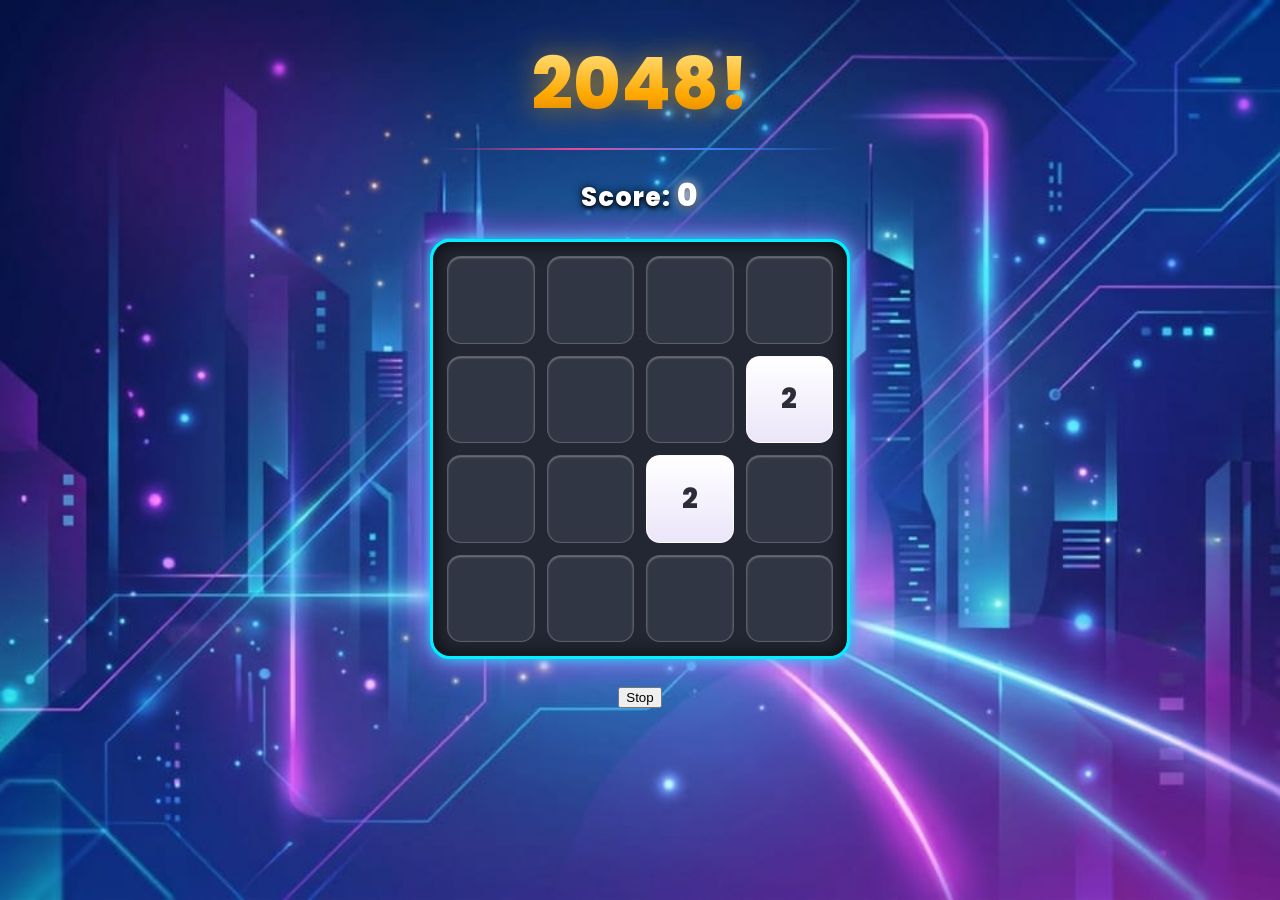
==== game.html @ 67d29d18 "." ====
<!DOCTYPE html>
<html lang="en">
<head>
    <meta charset="UTF-8">
    <meta name="viewport" content="width=device-width, initial-scale=1.0">
    <title>Game | Game in Process...</title>
    <link rel="stylesheet" href="game.css">
    <script src="game.js"></script>
</head>
<body>
    <center>
    <h1 id="title">2048!</h1>
    </center>
    <hr>
    
    <h2>Score: <span id="score">0</span></h2>
    <div id="board">
    </div>
    <br>
    <button id="stop-btn" onclick="pauseGame()">Stop</button>
    <div id="pause-menu" style="display: none; position: fixed; top: 0; left: 0; width: 100%; height: 100%; background: rgba(0,0,0,0.6); justify-content: center; align-items: center; z-index: 100;">
      <div style="background: white; padding: 30px; border-radius: 10px; text-align: center;">
        <h2>Game Paused</h2>
        <button id="continue-btn" onclick="continueGame()" style="margin: 10px; padding: 10px 20px;">Continue Game</button>
        <button id="end-btn" onclick="endGame()" style="margin: 10px; padding: 10px 20px;">End Game</button>
      </div>
    </div>
</body>
</html>
---- game.css ----
@import url('https://fonts.googleapis.com/css2?family=Poppins:wght@700;800&display=swap');

* {
    box-sizing: border-box;
}

body {
    background-image: url('background.jpeg');
    background-size: cover;
    background-position: center;
    background-repeat: no-repeat;
    background-attachment: fixed;
    color: white;
    font-family: 'Poppins', sans-serif;
    text-align: center;
    margin: 0;
    padding: 20px;
    min-height: 100vh;
}

#title {
    font-size: 4.5rem;
    font-weight: 800;
    margin: 10px 0 0 0;
    background: linear-gradient(180deg, #fff7ad 0%, #ffa800 60%, #c66900 100%);
    background-clip: text;
    -webkit-background-clip: text;
    -webkit-text-fill-color: transparent;
    filter: drop-shadow(0 0 15px rgba(255, 170, 0, 0.6));
}

hr {
    border: none;
    height: 2px;
    width: 400px;
    background: linear-gradient(90deg, transparent, #ec4899, #3b82f6, transparent);
    margin: 10px auto 15px auto;
}

h2 {
    font-size: 1.6rem;
    color: #ffffff;
    margin-bottom: 20px;
    font-weight: 800;
    letter-spacing: 1px;
    text-shadow: 0 0 10px rgba(0, 0, 0, 0.8), 0 2px 4px rgba(0, 0, 0, 0.9);
}

#score {
    color: #ffffff;
    font-weight: 800;
    font-size: 2rem;
    text-shadow: 0 0 12px rgba(255, 255, 255, 0.9), 0 2px 5px rgba(0, 0, 0, 0.9);
}

#board {
    width: 420px;
    height: 420px;
    background-color: #232733;
    border-radius: 20px;
    border: 3px solid #00f0ff;
    box-shadow: 
        0 0 15px #00f0ff,
        0 0 35px #d946ef,
        inset 0 0 20px rgba(0, 0, 0, 0.8);
    margin: 0 auto;
    display: grid;
    grid-template-columns: repeat(4, 1fr);
    grid-template-rows: repeat(4, 1fr);
    gap: 12px;
    padding: 14px;
}

.tile {
    width: 100%;
    height: 100%;
    border-radius: 14px;
    font-size: 28px;
    font-weight: 800;
    display: flex;
    justify-content: center;
    align-items: center;
    background-color: #313644;
    border: 1px solid rgba(255, 255, 255, 0.2);
    box-shadow: inset 0 1px 2px rgba(255, 255, 255, 0.35);
    transition: all 0.15s ease-in-out;
}

.x2 {
    background: linear-gradient(180deg, #ffffff 0%, #ebe5f9 100%);
    color: #2d2d3a;
    border: 1px solid rgba(255, 255, 255, 0.8);
}

.x4 {
    background: linear-gradient(180deg, #fde3ce 0%, #f7cbb1 100%);
    color: #2d2d3a;
    border: 1px solid rgba(255, 255, 255, 0.6);
}

.x8 {
    background: linear-gradient(180deg, #ffab43 0%, #f38312 100%);
    color: #ffffff;
    border: 1px solid rgba(255, 255, 255, 0.4);
}

.x16 {
    background: linear-gradient(180deg, #ff7e79 0%, #ee4a46 100%);
    color: #ffffff;
    border: 1px solid rgba(255, 255, 255, 0.4);
}

.x32 {
    background: linear-gradient(180deg, #ff3d5e 0%, #e61c3e 100%);
    color: #ffffff;
    border: 1px solid rgba(255, 255, 255, 0.4);
}

.x64 {
    background: linear-gradient(180deg, #aa45ff 0%, #7d1bd4 100%);
    color: #ffffff;
    border: 1px solid rgba(255, 255, 255, 0.5);
    box-shadow: inset 0 2px 4px rgba(255, 255, 255, 0.4), 0 2px 8px rgba(125, 27, 212, 0.4);
}

.x128 {
    background: linear-gradient(180deg, #376dff 0%, #1742ca 100%);
    color: #ffffff;
    border: 1px solid rgba(255, 255, 255, 0.5);
}

.x256 {
    background: linear-gradient(180deg, #2fd9ff 0%, #00a4d6 100%);
    color: #ffffff;
    border: 1px solid rgba(255, 255, 255, 0.6);
    box-shadow: inset 0 2px 4px rgba(255, 255, 255, 0.5), 0 2px 10px rgba(0, 210, 255, 0.4);
}

.x512 {
    background: linear-gradient(180deg, #00dbb0 0%, #00937a 100%);
    color: #ffffff;
    border: 1px solid rgba(255, 255, 255, 0.5);
    box-shadow: inset 0 2px 4px rgba(255, 255, 255, 0.5);
}

.x1024 {
    background: linear-gradient(180deg, #2ae38e 0%, #0f9b5b 100%);
    color: #ffffff;
    font-size: 24px;
    border: 1px solid rgba(255, 255, 255, 0.5);
    box-shadow: inset 0 2px 4px rgba(255, 255, 255, 0.5);
}

.x2048 {
    background: linear-gradient(180deg, #ffe156 0%, #d99100 100%);
    color: #ffffff;
    font-size: 24px;
    border: 2px solid #fff6a1;
    box-shadow: 
        0 0 20px #ffc107, 
        inset 0 2px 6px #ffffff,
        0 0 10px rgba(255, 255, 255, 0.8);
    text-shadow: 0 1px 3px rgba(0, 0, 0, 0.5);
}

.x4096 {
    background: linear-gradient(180deg, #f452ff 0%, #a200ad 100%);
    color: #ffffff;
    font-size: 24px;
    border: 1px solid rgba(255, 255, 255, 0.5);
    box-shadow: 0 0 15px #f452ff;
}

.x8192 {
    background: linear-gradient(180deg, #2c3243 0%, #0d1017 100%);
    color: #ffffff;
    font-size: 24px;
    border: 1px solid #38bdf8;
    box-shadow: 0 0 15px #38bdf8;
}
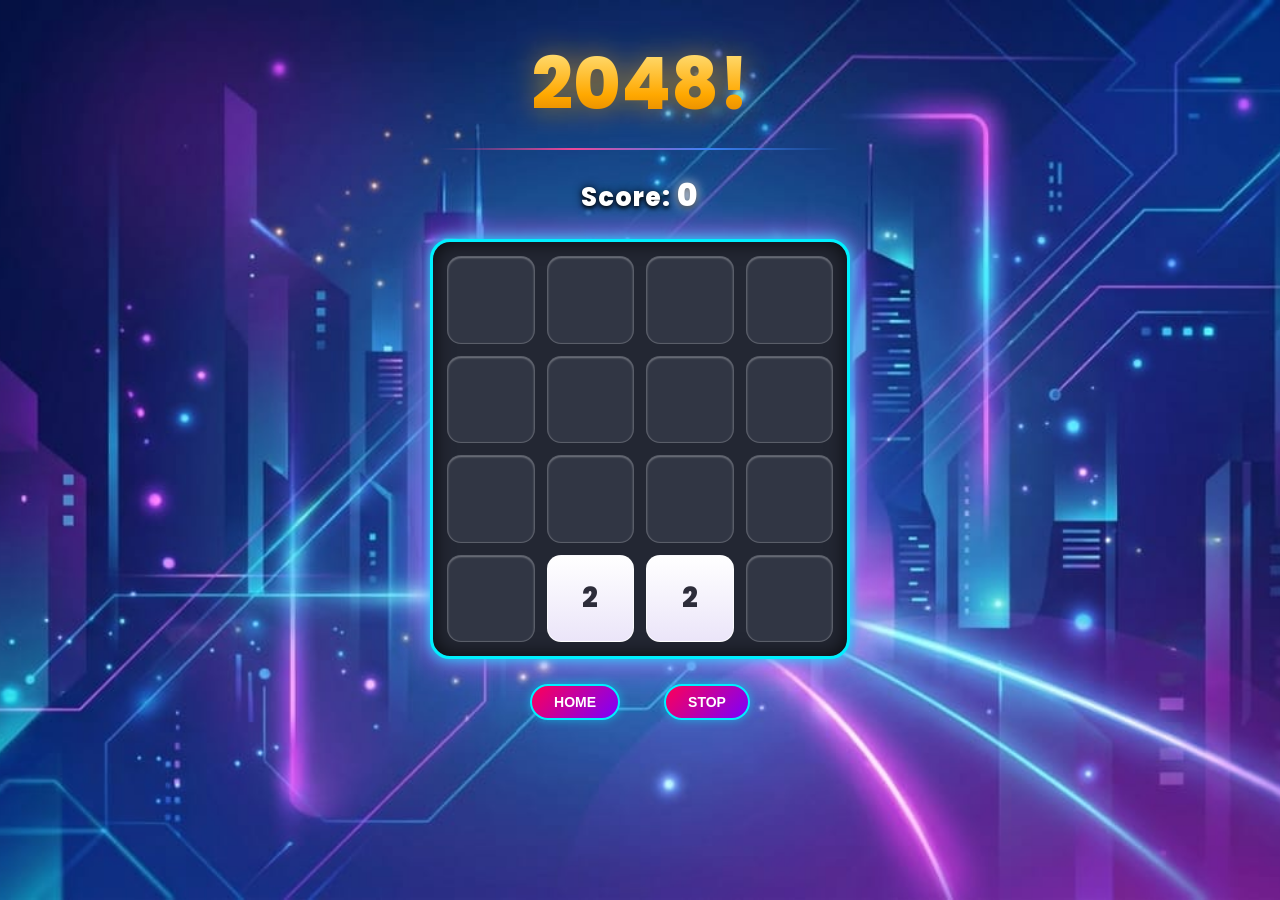
==== commit 2b0f71ed: "." ====
--- a/game.html
+++ b/game.html
@@ -17,11 +17,12 @@
     <div id="board">
     </div>
     <br>
+    <button id="stop-btn" onclick="location.href='home.html'">home</button>
     <button id="stop-btn" onclick="pauseGame()">Stop</button>
     <div id="pause-menu" style="display: none; position: fixed; top: 0; left: 0; width: 100%; height: 100%; background: rgba(0,0,0,0.6); justify-content: center; align-items: center; z-index: 100;">
       <div style="background: white; padding: 30px; border-radius: 10px; text-align: center;">
         <h2>Game Paused</h2>
-        <button id="continue-btn" onclick="continueGame()" style="margin: 10px; padding: 10px 20px;">Continue Game</button>
+        <button id="continue-btn" onclick="continueGame()" style="margin: 10px; padding: 10px 20px;">Continue </button>
         <button id="end-btn" onclick="endGame()" style="margin: 10px; padding: 10px 20px;">End Game</button>
       </div>
     </div>
--- a/game.css
+++ b/game.css
@@ -17,7 +17,66 @@
     padding: 20px;
     min-height: 100vh;
 }
-
+#stop-btn {
+    background: linear-gradient(135deg, #ff0055, #7a00ff);
+    color: #fff;
+    font-size: 14px;
+    font-weight: bold;
+    padding: 8px 22px;
+    border: 2px solid #00f0ff;
+    border-radius: 20px;
+    cursor: pointer;
+    transition: 0.3s;
+    box-shadow: 0 0 10px #00f0ff80;
+    text-transform: uppercase;
+    margin-right: 20px;
+    margin-left: 20px;
+}
+
+#stop-btn:hover {
+    background: linear-gradient(135deg, #ff007f, #00f0ff);
+    box-shadow: 0 0 18px #00f0ff;
+    transform: scale(1.05);
+}
+
+#continue-btn {
+    background: linear-gradient(135deg, #ff0055, #7a00ff);
+    color: #fff;
+    font-size: 14px;
+    font-weight: bold;
+    padding: 8px 22px;
+    border: 2px solid #00f0ff;
+    border-radius: 20px;
+    cursor: pointer;
+    transition: 0.3s;
+    box-shadow: 0 0 10px #00f0ff80;
+    text-transform: uppercase;
+}
+
+#continue-btn:hover {
+    background: linear-gradient(135deg, #ff007f, #00f0ff);
+    box-shadow: 0 0 18px #00f0ff;
+    transform: scale(1.05);
+}
+#end-btn {
+    background: linear-gradient(135deg, #ff0055, #7a00ff);
+    color: #fff;
+    font-size: 14px;
+    font-weight: bold;
+    padding: 8px 22px;
+    border: 2px solid #00f0ff;
+    border-radius: 20px;
+    cursor: pointer;
+    transition: 0.3s;
+    box-shadow: 0 0 10px #00f0ff80;
+    text-transform: uppercase;
+}
+
+#end-btn:hover {
+    background: linear-gradient(135deg, #ff007f, #00f0ff);
+    box-shadow: 0 0 18px #00f0ff;
+    transform: scale(1.05);
+}
 #title {
     font-size: 4.5rem;
     font-weight: 800;
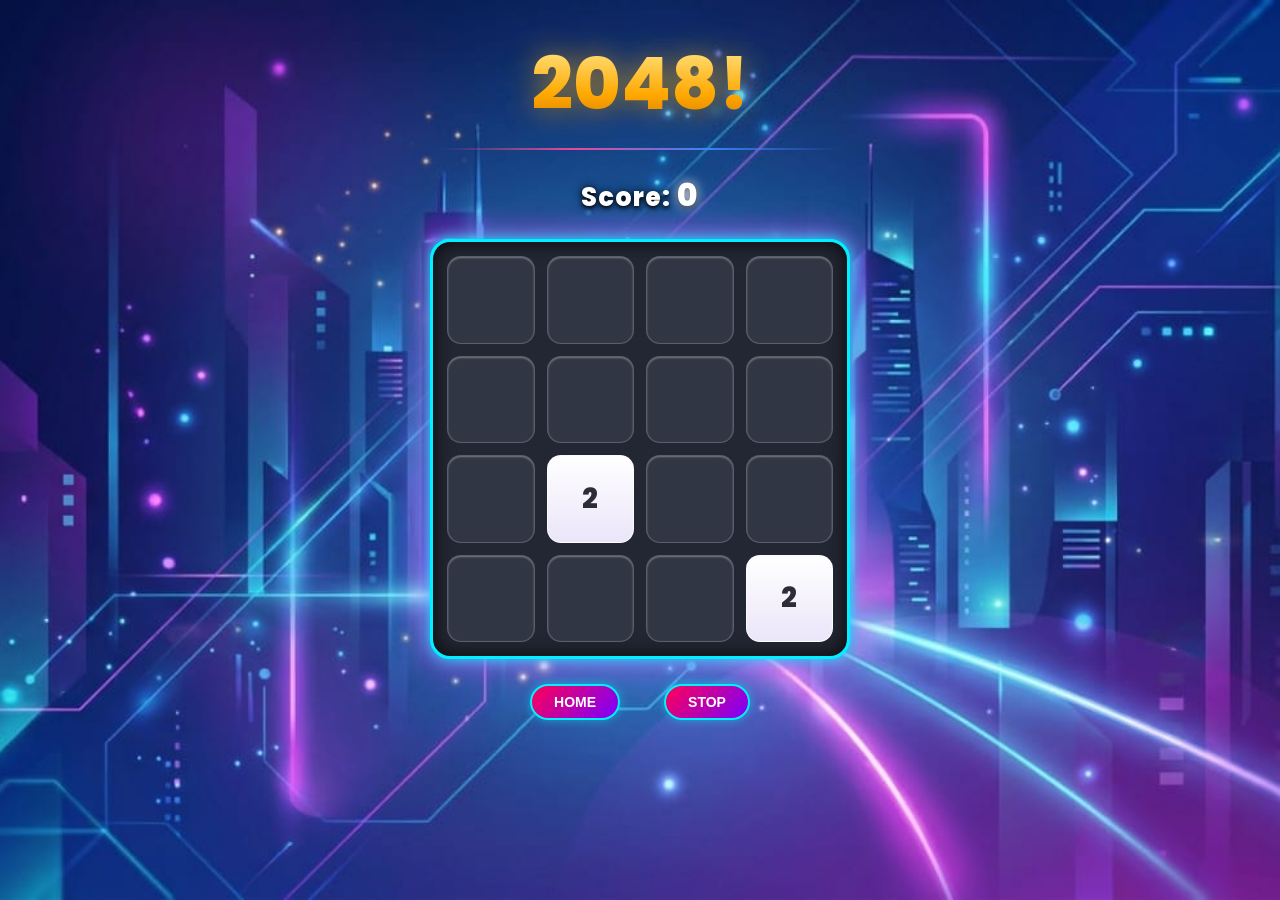
==== commit d11f013f: "." ====
--- a/game.html
+++ b/game.html
@@ -22,8 +22,8 @@
     <div id="pause-menu" style="display: none; position: fixed; top: 0; left: 0; width: 100%; height: 100%; background: rgba(0,0,0,0.6); justify-content: center; align-items: center; z-index: 100;">
       <div style="background: white; padding: 30px; border-radius: 10px; text-align: center;">
         <h2>Game Paused</h2>
-        <button id="continue-btn" onclick="continueGame()" style="margin: 10px; padding: 10px 20px;">Continue </button>
-        <button id="end-btn" onclick="endGame()" style="margin: 10px; padding: 10px 20px;">End Game</button>
+        <button id="continue-btn" onclick="continueGame()">Continue </button>
+        <button id="end-btn" onclick="endGame()">End Game</button>
       </div>
     </div>
 </body>
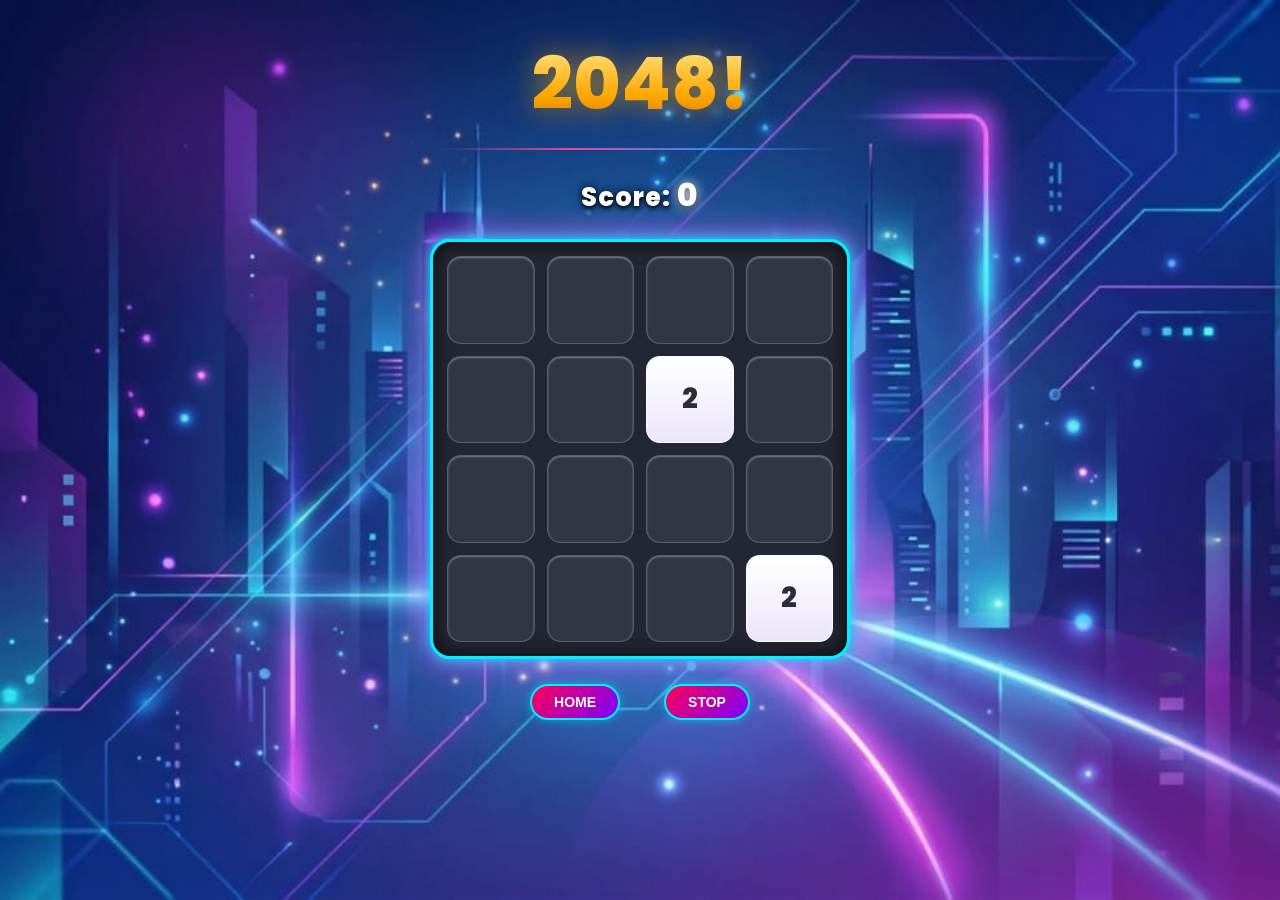
==== commit 5277a105: "." ====
--- a/game.html
+++ b/game.html
@@ -20,7 +20,7 @@
     <button id="stop-btn" onclick="location.href='home.html'">home</button>
     <button id="stop-btn" onclick="pauseGame()">Stop</button>
     <div id="pause-menu" style="display: none; position: fixed; top: 0; left: 0; width: 100%; height: 100%; background: rgba(0,0,0,0.6); justify-content: center; align-items: center; z-index: 100;">
-      <div style="background: white; padding: 30px; border-radius: 10px; text-align: center;">
+      <div style="background: #232733; padding: 30px; border-radius: 10px; text-align: center;">
         <h2>Game Paused</h2>
         <button id="continue-btn" onclick="continueGame()">Continue </button>
         <button id="end-btn" onclick="endGame()">End Game</button>
